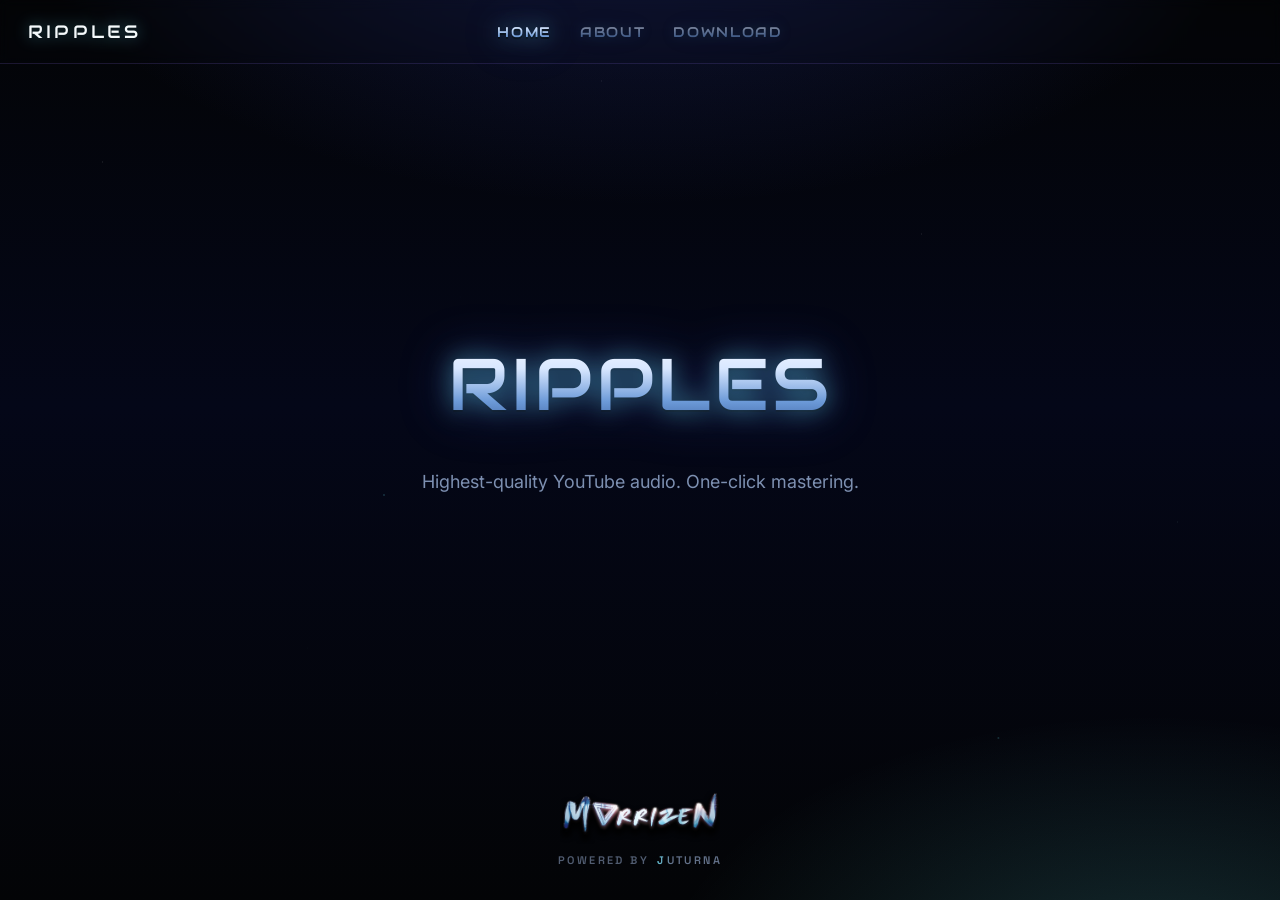
==== index.html @ e48f5643 "Initial commit: Ripples static marketing site Static HTML/CSS site with no build step, served via se" ====
<!doctype html>
<html lang="en">
  <head>
    <meta charset="UTF-8" />
    <meta name="viewport" content="width=device-width, initial-scale=1.0" />
    <title>Ripples — Highest-quality YouTube audio. One-click mastering.</title>
    <meta name="description" content="Ripples — desktop app for high-quality YouTube-to-MP3 downloads with optional one-click mastering." />
    <link rel="preconnect" href="https://fonts.googleapis.com" />
    <link rel="preconnect" href="https://fonts.gstatic.com" crossorigin />
    <link
      href="https://fonts.googleapis.com/css2?family=Inter:wght@400;500;600;700&family=Space+Grotesk:wght@400;500;600;700&family=Audiowide&display=swap"
      rel="stylesheet"
    />
    <link rel="stylesheet" href="styles.css?v=15" />
  </head>
  <body>
    <div class="page">
      <div class="bg-wash" aria-hidden="true"></div>
      <div class="starfield" aria-hidden="true"></div>

      <header class="site-nav">
        <a class="nav-brand" href="index.html" aria-label="Ripples home">RIPPLES</a>
        <nav class="nav-links" aria-label="Primary">
          <a class="nav-link is-active" href="index.html">Home</a>
          <a class="nav-link" href="about.html">About</a>
          <a class="nav-link" href="download.html">Download</a>
        </nav>
      </header>

      <main class="hero">
        <h1 class="hero-title">Ripples</h1>
        <p class="hero-sub">Highest-quality YouTube audio. One-click mastering.</p>
      </main>

      <footer class="site-footer" aria-label="Powered by Juturna">
        <a
          class="morrizen-mark"
          href="https://www.morrizen.io"
          target="_blank"
          rel="noopener noreferrer"
          aria-label="MorrizeN"
        >
          <img src="assets/morrizen-logo.png" alt="MorrizeN" class="morrizen-logo" />
        </a>
        <div class="powered-by-row">
          <span class="powered-by">POWERED BY</span>
          <a
            class="juturna-mark"
            href="https://www.juturna.io"
            target="_blank"
            rel="noopener noreferrer"
          >
            <span class="juturna-text">JUTURNA</span>
          </a>
        </div>
      </footer>
    </div>
  </body>
</html>
---- styles.css ----
:root {
  --color-starlight: #f5fafc;
  --color-glacier-mist: #b2f6f9;
  --color-electric-cyan: #69eafd;
  --color-sky-frost: #b1caf3;
  --color-electric-blue: #3245c5;
  --color-indigo-depth: #543892;
  --color-midnight-navy: #213966;
  --color-void-black: #030406;

  --gradient-beam: linear-gradient(90deg, var(--color-electric-blue) 0%, var(--color-electric-cyan) 100%);

  --text-primary: var(--color-starlight);
  --text-muted: rgba(177, 202, 243, 0.7);

  --glow-primary: 0 0 20px rgba(105, 234, 253, 0.55);
  --glow-secondary: 0 0 20px rgba(105, 234, 253, 0.4);

  --border-subtle: 1px solid rgba(99, 80, 171, 0.3);
}

*,
*::before,
*::after {
  box-sizing: border-box;
}

html,
body {
  margin: 0;
  padding: 0;
  height: 100%;
  background: var(--color-void-black);
  color: var(--text-primary);
  font-family: 'Inter', system-ui, -apple-system, 'Segoe UI', sans-serif;
  font-size: 15px;
  line-height: 1.5;
  -webkit-font-smoothing: antialiased;
  -moz-osx-font-smoothing: grayscale;
}

::selection {
  background: rgba(105, 234, 253, 0.35);
  color: var(--color-starlight);
}

a {
  color: inherit;
}

.page {
  position: relative;
  min-height: 100vh;
  display: flex;
  flex-direction: column;
  isolation: isolate;
  overflow: hidden;
}

/* Long-form pages scroll, so the ambient layers must span the full document
   height rather than being clipped to the first viewport. */
.page:has(.about) {
  overflow: visible;
}

.page:has(.about) .bg-wash,
.page:has(.about) .starfield {
  position: fixed;
}

.bg-wash {
  position: absolute;
  inset: 0;
  z-index: 0;
  pointer-events: none;
  background:
    radial-gradient(1200px 700px at 50% -20%, rgba(50, 69, 197, 0.35), transparent 55%),
    radial-gradient(900px 500px at 90% 110%, rgba(105, 234, 253, 0.18), transparent 55%),
    linear-gradient(180deg, var(--color-void-black) 0%, #040718 45%, var(--color-void-black) 100%);
}

.starfield {
  position: absolute;
  inset: 0;
  z-index: 0;
  pointer-events: none;
  opacity: 0.85;
  background-image:
    radial-gradient(1px 1px at 8% 18%, rgba(245, 250, 252, 0.6), transparent 60%),
    radial-gradient(1px 1px at 24% 72%, rgba(178, 246, 249, 0.5), transparent 60%),
    radial-gradient(1px 1px at 47% 9%, rgba(245, 250, 252, 0.45), transparent 60%),
    radial-gradient(1px 1px at 63% 42%, rgba(177, 202, 243, 0.5), transparent 60%),
    radial-gradient(1px 1px at 81% 12%, rgba(245, 250, 252, 0.6), transparent 60%),
    radial-gradient(1px 1px at 92% 58%, rgba(178, 246, 249, 0.4), transparent 60%),
    radial-gradient(1px 1px at 14% 88%, rgba(245, 250, 252, 0.35), transparent 60%),
    radial-gradient(1px 1px at 36% 33%, rgba(177, 202, 243, 0.4), transparent 60%),
    radial-gradient(1px 1px at 56% 77%, rgba(178, 246, 249, 0.45), transparent 60%),
    radial-gradient(1px 1px at 72% 26%, rgba(245, 250, 252, 0.5), transparent 60%),
    radial-gradient(2px 2px at 30% 55%, rgba(105, 234, 253, 0.35), transparent 70%),
    radial-gradient(2px 2px at 78% 82%, rgba(105, 234, 253, 0.3), transparent 70%);
}

.site-nav {
  position: relative;
  z-index: 2;
  display: grid;
  grid-template-columns: 1fr auto 1fr;
  align-items: center;
  padding: 18px 28px;
  border-bottom: 1px solid rgba(99, 80, 171, 0.25);
  backdrop-filter: blur(6px);
  -webkit-backdrop-filter: blur(6px);
}

.nav-brand {
  grid-column: 1;
  grid-row: 1;
  justify-self: start;
  font-family: 'Audiowide', 'Space Grotesk', 'Inter', system-ui, sans-serif;
  font-size: 18px;
  letter-spacing: 0.18em;
  text-decoration: none;
  color: var(--color-starlight);
  filter: drop-shadow(0 0 8px rgba(105, 234, 253, 0.45));
  transition: filter 140ms ease;
}

.nav-brand:hover {
  filter: drop-shadow(0 0 12px rgba(105, 234, 253, 0.7));
}

.nav-links {
  position: absolute;
  left: 50%;
  top: 50%;
  transform: translate(-50%, -50%);
  display: flex;
  align-items: center;
  justify-content: center;
  gap: 8px;
}

/* Narrow screens: the absolutely-centred links overlap the brand, so drop back
   to normal flow and stack them under it. */
@media (max-width: 640px) {
  .site-nav {
    display: flex;
    flex-direction: column;
    gap: 10px;
    padding: 14px 18px;
  }

  .nav-links {
    position: static;
    transform: none;
  }
}

.nav-link {
  display: inline-flex;
  align-items: center;
  padding: 6px 10px;
  font-family: 'Audiowide', 'Space Grotesk', 'Inter', system-ui, sans-serif;
  font-size: 14px;
  font-weight: 400;
  letter-spacing: 0.12em;
  text-transform: uppercase;
  text-decoration: none;
  background: linear-gradient(180deg, #ffffff 0%, #d8e7ff 35%, #6c9ad8 65%, #2a4a8a 100%);
  -webkit-background-clip: text;
  background-clip: text;
  -webkit-text-fill-color: transparent;
  color: transparent;
  filter:
    drop-shadow(0 0 6px rgba(105, 234, 253, 0.25))
    drop-shadow(0 0 12px rgba(50, 69, 197, 0.2));
  opacity: 0.55;
  transition: opacity 140ms ease, filter 140ms ease;
}

.nav-link:hover {
  opacity: 0.9;
  filter:
    drop-shadow(0 0 8px rgba(105, 234, 253, 0.45))
    drop-shadow(0 0 16px rgba(50, 69, 197, 0.3));
}

.nav-link.is-active {
  opacity: 1;
  filter:
    drop-shadow(0 0 10px rgba(105, 234, 253, 0.6))
    drop-shadow(0 0 20px rgba(50, 69, 197, 0.45))
    drop-shadow(0 2px 0 rgba(3, 4, 6, 0.85));
}

.hero {
  position: relative;
  z-index: 1;
  flex: 1;
  display: flex;
  flex-direction: column;
  align-items: center;
  justify-content: center;
  text-align: center;
  padding: 64px 24px;
  gap: 28px;
}

.hero-title {
  margin: 0;
  font-family: 'Audiowide', 'Space Grotesk', 'Inter', system-ui, sans-serif;
  font-size: clamp(36px, 7vw, 73px);
  font-weight: 400;
  letter-spacing: 0.04em;
  text-transform: uppercase;
  background: linear-gradient(180deg, #ffffff 0%, #d8e7ff 35%, #6c9ad8 65%, #2a4a8a 100%);
  -webkit-background-clip: text;
  background-clip: text;
  -webkit-text-fill-color: transparent;
  color: transparent;
  filter:
    drop-shadow(0 0 12px rgba(105, 234, 253, 0.55))
    drop-shadow(0 0 24px rgba(50, 69, 197, 0.45))
    drop-shadow(0 2px 0 rgba(3, 4, 6, 0.85));
}

.hero-title--sm {
  font-size: clamp(31px, 5.95vw, 62px);
}

.hero-sub {
  margin: 0;
  color: var(--text-muted);
  font-size: clamp(15px, 2vw, 18px);
  max-width: 540px;
}

.download-btn {
  display: inline-flex;
  align-items: center;
  gap: 14px;
  padding: 16px 28px;
  border: 1px solid rgba(105, 234, 253, 0.55);
  border-radius: 14px;
  background: rgba(33, 57, 102, 0.35);
  color: var(--color-starlight);
  font-family: inherit;
  font-size: 15px;
  font-weight: 600;
  text-decoration: none;
  cursor: pointer;
  transition: background 160ms ease, border-color 160ms ease, box-shadow 160ms ease, transform 160ms ease;
  box-shadow: 0 0 0 transparent;
}

.download-btn:hover,
.download-btn:focus-visible {
  outline: none;
  background: rgba(105, 234, 253, 0.12);
  border-color: var(--color-electric-cyan);
  box-shadow: var(--glow-primary);
  transform: translateY(-1px);
}

.download-icon {
  display: inline-flex;
  align-items: center;
  justify-content: center;
  width: 32px;
  height: 32px;
  border-radius: 999px;
  background: var(--gradient-beam);
  color: var(--color-void-black);
  font-size: 18px;
  font-weight: 700;
}

.download-label {
  display: flex;
  flex-direction: column;
  align-items: flex-start;
  line-height: 1.2;
}

.download-title {
  font-size: 16px;
  letter-spacing: 0.01em;
}

.download-meta {
  font-size: 12px;
  font-weight: 500;
  color: var(--text-muted);
  letter-spacing: 0.04em;
  margin-top: 2px;
}

.site-footer {
  position: relative;
  z-index: 1;
  display: flex;
  flex-direction: column;
  align-items: center;
  justify-content: center;
  gap: 8px;
  padding: 24px 16px 32px;
  font-family: 'Space Grotesk', 'Inter', system-ui, sans-serif;
  font-size: 11px;
  font-weight: 600;
  letter-spacing: 0.22em;
}

.morrizen-mark {
  display: inline-block;
  line-height: 0;
  border-radius: 4px;
  cursor: pointer;
  transition: filter 140ms ease;
}

.morrizen-mark:hover {
  filter: brightness(1.12) drop-shadow(0 0 12px rgba(105, 234, 253, 0.35));
}

.morrizen-logo {
  display: block;
  width: 160px;
  height: auto;
  user-select: none;
  -webkit-user-drag: none;
}

.powered-by-row {
  display: flex;
  align-items: center;
  gap: 8px;
}

.powered-by {
  color: rgba(177, 202, 243, 0.45);
}

.juturna-mark {
  position: relative;
  display: inline-block;
  text-decoration: none;
  cursor: pointer;
  border-radius: 4px;
}

.juturna-mark:hover .juturna-text {
  filter: brightness(1.15);
}

.juturna-text {
  background-image: linear-gradient(
    90deg,
    rgba(177, 202, 243, 0.55) 0%,
    rgba(177, 202, 243, 0.55) 35%,
    rgba(105, 234, 253, 1) 50%,
    rgba(177, 202, 243, 0.55) 65%,
    rgba(177, 202, 243, 0.55) 100%
  );
  background-size: 220% 100%;
  background-position: 100% 0;
  -webkit-background-clip: text;
  background-clip: text;
  -webkit-text-fill-color: transparent;
  color: transparent;
  animation: juturna-sweep 3.6s ease-in-out infinite;
}

@keyframes juturna-sweep {
  0% { background-position: 100% 0; }
  60% { background-position: -20% 0; }
  100% { background-position: -20% 0; }
}

/* ==========================================================================
   About page
   ========================================================================== */

.about {
  position: relative;
  z-index: 1;
  width: min(1080px, 100%);
  margin: 0 auto;
  padding: 8px 24px 24px;
}

.about-hero {
  display: flex;
  flex-direction: column;
  align-items: center;
  text-align: center;
  gap: 20px;
  padding: 64px 0 72px;
}

.about-lede {
  margin: 0;
  max-width: 620px;
  color: var(--text-muted);
  font-size: clamp(15px, 1.9vw, 18px);
  line-height: 1.65;
}

.about-chips {
  display: flex;
  flex-wrap: wrap;
  justify-content: center;
  gap: 10px;
  margin-top: 4px;
}

.chip {
  padding: 7px 14px;
  border: 1px solid rgba(105, 234, 253, 0.28);
  border-radius: 999px;
  background: rgba(33, 57, 102, 0.3);
  color: var(--color-glacier-mist);
  font-size: 12px;
  font-weight: 600;
  letter-spacing: 0.06em;
  white-space: nowrap;
}

.about-section {
  padding: 60px 0;
  border-top: 1px solid rgba(99, 80, 171, 0.22);
}

.section-kicker {
  margin: 0 0 8px;
  font-family: 'Space Grotesk', 'Inter', system-ui, sans-serif;
  font-size: 11px;
  font-weight: 600;
  letter-spacing: 0.22em;
  text-transform: uppercase;
  color: var(--color-electric-cyan);
  opacity: 0.75;
}

.section-title {
  margin: 0 0 12px;
  font-family: 'Space Grotesk', 'Inter', system-ui, sans-serif;
  font-size: clamp(23px, 3.4vw, 32px);
  font-weight: 600;
  letter-spacing: 0.01em;
  color: var(--color-starlight);
}

.section-lede {
  margin: 0 0 4px;
  max-width: 620px;
  color: var(--text-muted);
  font-size: 15px;
  line-height: 1.65;
}

/* --- Feature grid --- */

.feature-grid {
  display: grid;
  grid-template-columns: repeat(auto-fit, minmax(260px, 1fr));
  gap: 16px;
  margin-top: 28px;
}

.feature {
  padding: 22px 20px;
  border: var(--border-subtle);
  border-radius: 14px;
  background: rgba(33, 57, 102, 0.16);
  transition: border-color 160ms ease, background 160ms ease, transform 160ms ease;
}

.feature:hover {
  border-color: rgba(105, 234, 253, 0.45);
  background: rgba(33, 57, 102, 0.28);
  transform: translateY(-2px);
}

.feature-icon {
  display: inline-flex;
  align-items: center;
  justify-content: center;
  width: 38px;
  height: 38px;
  margin-bottom: 14px;
  border-radius: 10px;
  background: var(--gradient-beam);
  color: var(--color-void-black);
  font-size: 18px;
  font-weight: 700;
  line-height: 1;
}

.feature-title {
  margin: 0 0 7px;
  font-family: 'Space Grotesk', 'Inter', system-ui, sans-serif;
  font-size: 16px;
  font-weight: 600;
  color: var(--color-starlight);
}

.feature-text {
  margin: 0;
  color: var(--text-muted);
  font-size: 14px;
  line-height: 1.6;
}

/* --- Screenshots --- */

.shot-row {
  display: grid;
  grid-template-columns: repeat(auto-fit, minmax(280px, 1fr));
  gap: 22px;
  margin-top: 28px;
}

.shot {
  margin: 0;
  display: flex;
  flex-direction: column;
  gap: 12px;
}

.shot img {
  display: block;
  width: 100%;
  height: auto;
  border: 1px solid rgba(99, 80, 171, 0.4);
  border-radius: 14px;
  background: var(--color-void-black);
  box-shadow: 0 18px 44px rgba(3, 4, 6, 0.6);
  transition: border-color 160ms ease, box-shadow 160ms ease, transform 160ms ease;
}

.shot img:hover {
  border-color: rgba(105, 234, 253, 0.45);
  box-shadow: 0 18px 52px rgba(3, 4, 6, 0.7), var(--glow-secondary);
  transform: translateY(-3px);
}

.shot-caption {
  color: var(--text-muted);
  font-size: 13px;
  line-height: 1.6;
}

.shot-caption strong {
  color: var(--color-glacier-mist);
  font-weight: 600;
}

/* --- Steps --- */

.steps {
  display: grid;
  grid-template-columns: repeat(auto-fit, minmax(210px, 1fr));
  gap: 16px;
  margin: 28px 0 0;
  padding: 0;
  list-style: none;
  counter-reset: none;
}

.step {
  position: relative;
  padding: 22px 20px;
  border: var(--border-subtle);
  border-radius: 14px;
  background: rgba(33, 57, 102, 0.16);
}

.step-num {
  display: inline-flex;
  align-items: center;
  justify-content: center;
  width: 30px;
  height: 30px;
  margin-bottom: 13px;
  border-radius: 999px;
  border: 1px solid rgba(105, 234, 253, 0.5);
  color: var(--color-electric-cyan);
  font-family: 'Space Grotesk', 'Inter', system-ui, sans-serif;
  font-size: 14px;
  font-weight: 700;
}

.step-title {
  margin: 0 0 6px;
  font-family: 'Space Grotesk', 'Inter', system-ui, sans-serif;
  font-size: 15px;
  font-weight: 600;
  color: var(--color-starlight);
}

.step-text {
  margin: 0;
  color: var(--text-muted);
  font-size: 14px;
  line-height: 1.6;
}

/* --- Mastering chain --- */

.chain {
  display: grid;
  grid-template-columns: repeat(auto-fit, minmax(200px, 1fr));
  gap: 14px;
  margin-top: 28px;
}

.chain-item {
  padding: 20px 18px;
  border: var(--border-subtle);
  border-radius: 14px;
  background: rgba(33, 57, 102, 0.16);
  /* Left edge carries the gradient so the four stages read as one signal path. */
  border-left: 2px solid transparent;
  border-image: var(--gradient-beam) 1;
  border-image-slice: 1;
}

.chain-step {
  margin: 0 0 7px;
  font-family: 'Space Grotesk', 'Inter', system-ui, sans-serif;
  font-size: 12px;
  font-weight: 700;
  letter-spacing: 0.14em;
  text-transform: uppercase;
  color: var(--color-electric-cyan);
}

.chain-text {
  margin: 0;
  color: var(--text-muted);
  font-size: 14px;
  line-height: 1.6;
}

.fine-print {
  margin: 20px 0 0;
  color: rgba(177, 202, 243, 0.55);
  font-size: 13px;
  line-height: 1.6;
}

/* --- Specs --- */

.specs {
  display: grid;
  grid-template-columns: repeat(auto-fit, minmax(300px, 1fr));
  gap: 0 32px;
  margin: 24px 0 0;
}

.spec {
  display: flex;
  flex-wrap: wrap;
  align-items: baseline;
  justify-content: space-between;
  gap: 12px;
  padding: 14px 0;
  border-bottom: 1px solid rgba(99, 80, 171, 0.22);
}

.spec dt {
  color: var(--color-sky-frost);
  font-size: 13px;
  font-weight: 600;
  letter-spacing: 0.04em;
}

.spec dd {
  margin: 0;
  color: var(--text-muted);
  font-size: 13px;
  text-align: right;
}

/* --- CTA --- */

.about-cta {
  display: flex;
  flex-direction: column;
  align-items: center;
  text-align: center;
  gap: 12px;
  margin-top: 24px;
  padding: 56px 24px 64px;
  border: var(--border-subtle);
  border-radius: 18px;
  background:
    radial-gradient(600px 220px at 50% 0%, rgba(50, 69, 197, 0.28), transparent 70%),
    rgba(33, 57, 102, 0.16);
}

.cta-title {
  margin: 0;
  font-family: 'Space Grotesk', 'Inter', system-ui, sans-serif;
  font-size: clamp(21px, 3vw, 27px);
  font-weight: 600;
  color: var(--color-starlight);
}

.cta-text {
  margin: 0 0 10px;
  color: var(--text-muted);
  font-size: 15px;
}

@media (max-width: 640px) {
  .about-hero {
    padding: 44px 0 52px;
  }

  .about-section {
    padding: 44px 0;
  }

  .spec {
    justify-content: flex-start;
  }

  .spec dd {
    text-align: left;
  }
}

@media (prefers-reduced-motion: reduce) {
  .feature,
  .shot img {
    transition: none;
  }

  .feature:hover,
  .shot img:hover {
    transform: none;
  }
}
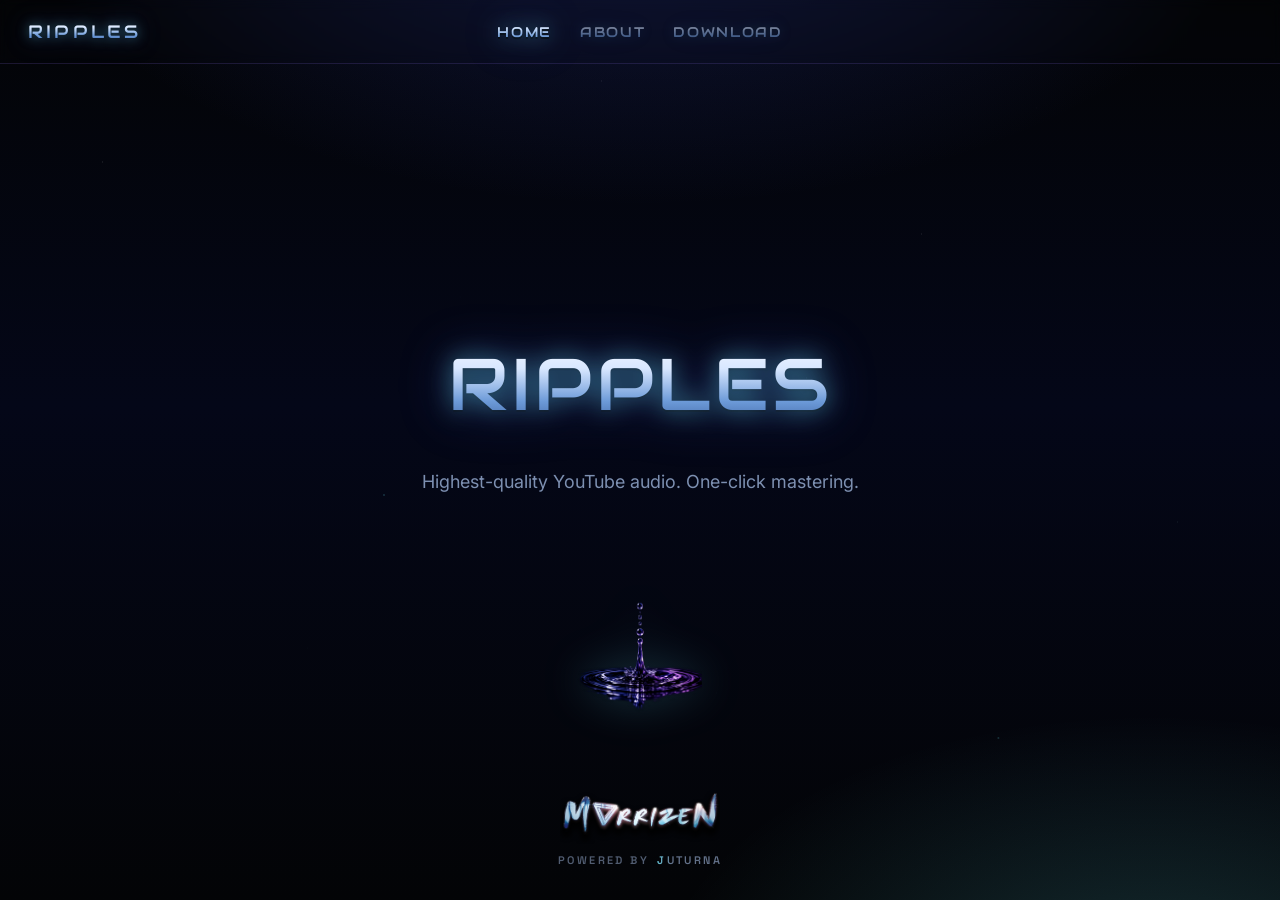
==== commit 3a43b015: "Add favicons and hero droplet; polish nav brand - favicon.ico (16/32/48), favicon-32.png, apple-touc" ====
--- a/index.html
+++ b/index.html
@@ -5,13 +5,16 @@
     <meta name="viewport" content="width=device-width, initial-scale=1.0" />
     <title>Ripples — Highest-quality YouTube audio. One-click mastering.</title>
     <meta name="description" content="Ripples — desktop app for high-quality YouTube-to-MP3 downloads with optional one-click mastering." />
+    <link rel="icon" href="assets/favicon.ico" sizes="any" />
+    <link rel="icon" type="image/png" href="assets/favicon-32.png" sizes="32x32" />
+    <link rel="apple-touch-icon" href="assets/apple-touch-icon.png" />
     <link rel="preconnect" href="https://fonts.googleapis.com" />
     <link rel="preconnect" href="https://fonts.gstatic.com" crossorigin />
     <link
       href="https://fonts.googleapis.com/css2?family=Inter:wght@400;500;600;700&family=Space+Grotesk:wght@400;500;600;700&family=Audiowide&display=swap"
       rel="stylesheet"
     />
-    <link rel="stylesheet" href="styles.css?v=15" />
+    <link rel="stylesheet" href="styles.css?v=32" />
   </head>
   <body>
     <div class="page">
@@ -30,6 +33,15 @@
       <main class="hero">
         <h1 class="hero-title">Ripples</h1>
         <p class="hero-sub">Highest-quality YouTube audio. One-click mastering.</p>
+        <img
+          class="hero-drop"
+          src="assets/icon.png"
+          alt=""
+          aria-hidden="true"
+          width="1024"
+          height="1024"
+          decoding="async"
+        />
       </main>
 
       <footer class="site-footer" aria-label="Powered by Juturna">
--- a/styles.css
+++ b/styles.css
@@ -120,13 +120,23 @@
   font-size: 18px;
   letter-spacing: 0.18em;
   text-decoration: none;
-  color: var(--color-starlight);
-  filter: drop-shadow(0 0 8px rgba(105, 234, 253, 0.45));
+  background: linear-gradient(180deg, #ffffff 0%, #d8e7ff 35%, #6c9ad8 65%, #2a4a8a 100%);
+  -webkit-background-clip: text;
+  background-clip: text;
+  -webkit-text-fill-color: transparent;
+  color: transparent;
+  filter:
+    drop-shadow(0 0 6px rgba(105, 234, 253, 0.5))
+    drop-shadow(0 0 12px rgba(50, 69, 197, 0.4))
+    drop-shadow(0 1px 0 rgba(3, 4, 6, 0.85));
   transition: filter 140ms ease;
 }
 
 .nav-brand:hover {
-  filter: drop-shadow(0 0 12px rgba(105, 234, 253, 0.7));
+  filter:
+    drop-shadow(0 0 9px rgba(105, 234, 253, 0.7))
+    drop-shadow(0 0 18px rgba(50, 69, 197, 0.5))
+    drop-shadow(0 1px 0 rgba(3, 4, 6, 0.85));
 }
 
 .nav-links {
@@ -206,6 +216,47 @@
   gap: 28px;
 }
 
+/* The slot takes no part in the hero's vertical centring: its own height and
+   the hero's gap are cancelled out, so the title/sub/button group sits exactly
+   where it does without a logo. The droplet is then painted into the free space
+   below the button, centred between it and the footer. */
+.hero-logo-slot {
+  display: flex;
+  align-items: center;
+  justify-content: center;
+  width: 100%;
+  flex: 0 0 auto;
+  height: 0;
+  margin-top: -28px;
+  overflow: visible;
+}
+
+.hero-logo {
+  display: block;
+  width: clamp(140px, 14vw, 180px);
+  height: auto;
+  /* Bounded against the viewport, not the parent: a percentage of an
+     auto-height flex parent resolves to zero and hides the logo. */
+  max-height: min(180px, 14vh);
+  object-fit: contain;
+  user-select: none;
+  -webkit-user-drag: none;
+  /* The source is a square photo whose bright mass (droplet + splash) sits at
+     x=0.488, y=0.655 — below the frame's geometric centre — so the image is
+     nudged up/right to put that centroid on the true centre line. */
+  /* The vertical term drops the droplet out of the text group's flow position
+     into the free space below the button, landing it midway between the button
+     and the footer. Fixed px: the gap it centres in is itself a fixed leftover
+     of the hero's padding, so a vh-based offset drifts as the window resizes. */
+  transform: translate(4.2%, calc(-7% + 118px));
+  /* Solid black background: screen blending drops it into the page. The mask is
+     an ellipse centred on that mass, tall enough to keep the bead chain. */
+  mix-blend-mode: screen;
+  -webkit-mask-image: radial-gradient(62% 78% at 49% 58%, #000 62%, transparent 97%);
+  mask-image: radial-gradient(62% 78% at 49% 58%, #000 62%, transparent 97%);
+  filter: drop-shadow(0 0 26px rgba(105, 234, 253, 0.22));
+}
+
 .hero-title {
   margin: 0;
   font-family: 'Audiowide', 'Space Grotesk', 'Inter', system-ui, sans-serif;
@@ -226,6 +277,23 @@
 
 .hero-title--sm {
   font-size: clamp(31px, 5.95vw, 62px);
+}
+
+/* Absolutely positioned so the droplet contributes zero height to .hero's flex
+   layout — .hero is justify-content: center, so an in-flow image would grow the
+   stack and drag the title upward. Sized from the reference screenshot: the
+   droplet measured ~9.7% of viewport width. */
+.hero-drop {
+  position: absolute;
+  left: 50%;
+  top: 76%;
+  transform: translateX(-50%);
+  width: clamp(84px, 9.7vw, 150px);
+  height: auto;
+  user-select: none;
+  -webkit-user-drag: none;
+  pointer-events: none;
+  filter: drop-shadow(0 0 22px rgba(105, 234, 253, 0.2));
 }
 
 .hero-sub {
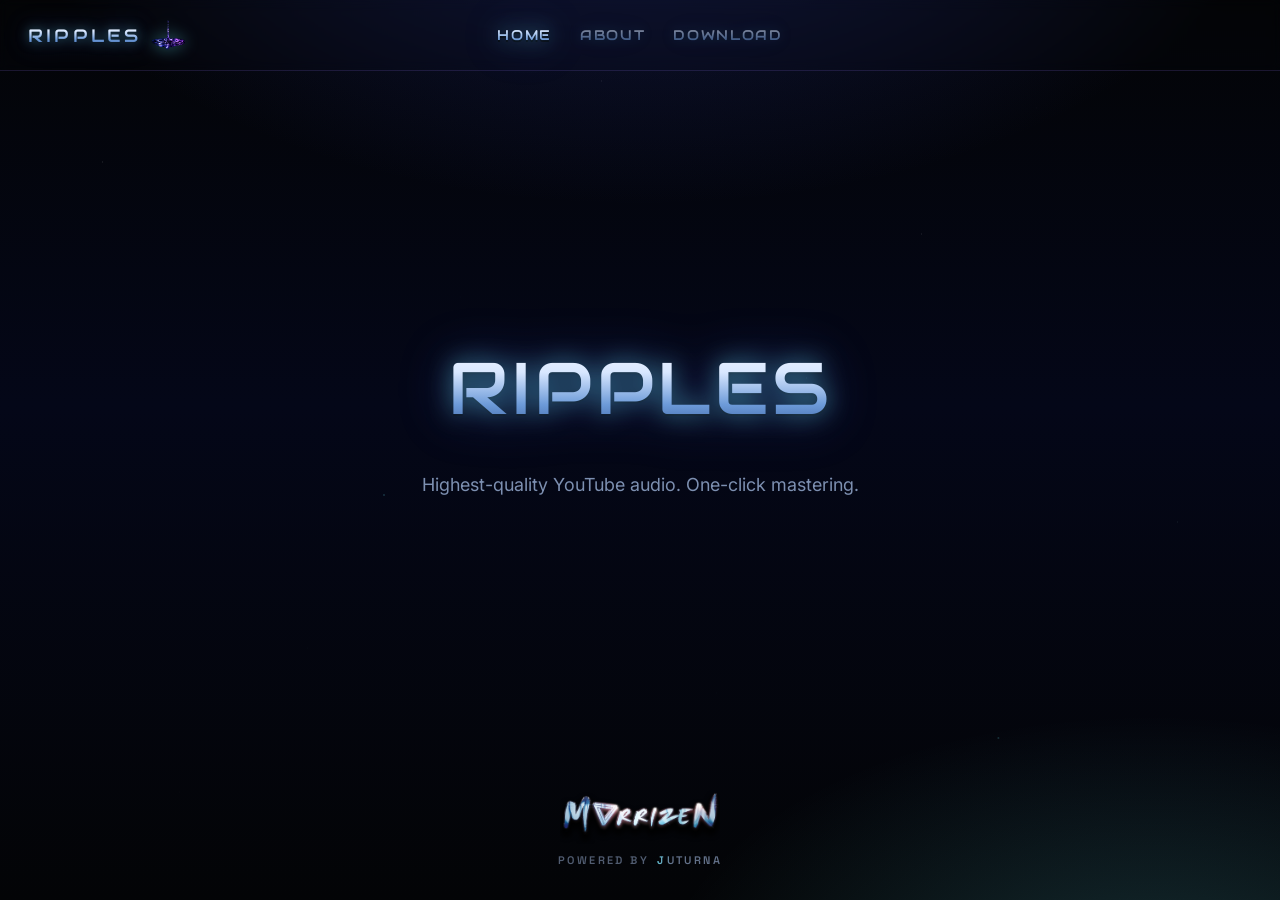
==== commit 5d2a59ba: "Move Ripples droplet into the nav brand lockup Remove the hero droplet from index.html and place the" ====
--- a/index.html
+++ b/index.html
@@ -14,7 +14,7 @@
       href="https://fonts.googleapis.com/css2?family=Inter:wght@400;500;600;700&family=Space+Grotesk:wght@400;500;600;700&family=Audiowide&display=swap"
       rel="stylesheet"
     />
-    <link rel="stylesheet" href="styles.css?v=32" />
+    <link rel="stylesheet" href="styles.css?v=37" />
   </head>
   <body>
     <div class="page">
@@ -22,7 +22,11 @@
       <div class="starfield" aria-hidden="true"></div>
 
       <header class="site-nav">
-        <a class="nav-brand" href="index.html" aria-label="Ripples home">RIPPLES</a>
+        <a class="nav-brand" href="index.html" aria-label="Ripples home">
+          <span class="nav-brand-text">RIPPLES</span>
+          <img class="nav-brand-icon" src="assets/icon.png" alt="" aria-hidden="true"
+               width="1024" height="1024" decoding="async" />
+        </a>
         <nav class="nav-links" aria-label="Primary">
           <a class="nav-link is-active" href="index.html">Home</a>
           <a class="nav-link" href="about.html">About</a>
@@ -33,15 +37,6 @@
       <main class="hero">
         <h1 class="hero-title">Ripples</h1>
         <p class="hero-sub">Highest-quality YouTube audio. One-click mastering.</p>
-        <img
-          class="hero-drop"
-          src="assets/icon.png"
-          alt=""
-          aria-hidden="true"
-          width="1024"
-          height="1024"
-          decoding="async"
-        />
       </main>
 
       <footer class="site-footer" aria-label="Powered by Juturna">
--- a/styles.css
+++ b/styles.css
@@ -116,10 +116,19 @@
   grid-column: 1;
   grid-row: 1;
   justify-self: start;
+  display: inline-flex;
+  align-items: center;
+  gap: 9px;
+  text-decoration: none;
+  transition: filter 140ms ease;
+}
+
+/* The gradient lives on the text span, not the anchor: background-clip: text on
+   a parent would clip the icon out of existence. */
+.nav-brand-text {
   font-family: 'Audiowide', 'Space Grotesk', 'Inter', system-ui, sans-serif;
   font-size: 18px;
   letter-spacing: 0.18em;
-  text-decoration: none;
   background: linear-gradient(180deg, #ffffff 0%, #d8e7ff 35%, #6c9ad8 65%, #2a4a8a 100%);
   -webkit-background-clip: text;
   background-clip: text;
@@ -129,14 +138,31 @@
     drop-shadow(0 0 6px rgba(105, 234, 253, 0.5))
     drop-shadow(0 0 12px rgba(50, 69, 197, 0.4))
     drop-shadow(0 1px 0 rgba(3, 4, 6, 0.85));
-  transition: filter 140ms ease;
-}
-
-.nav-brand:hover {
+}
+
+/* Sits to the right of the wordmark. The source is a dark photo, so it is
+   lifted to read against the near-black bar. */
+.nav-brand-icon {
+  width: 34px;
+  height: 34px;
+  object-fit: contain;
+  flex: 0 0 auto;
+  user-select: none;
+  -webkit-user-drag: none;
+  filter: brightness(1.5) saturate(1.15)
+    drop-shadow(0 0 8px rgba(105, 234, 253, 0.45));
+}
+
+.nav-brand:hover .nav-brand-text {
   filter:
     drop-shadow(0 0 9px rgba(105, 234, 253, 0.7))
     drop-shadow(0 0 18px rgba(50, 69, 197, 0.5))
     drop-shadow(0 1px 0 rgba(3, 4, 6, 0.85));
+}
+
+.nav-brand:hover .nav-brand-icon {
+  filter: brightness(1.75) saturate(1.25)
+    drop-shadow(0 0 12px rgba(105, 234, 253, 0.65));
 }
 
 .nav-links {
@@ -279,23 +305,6 @@
   font-size: clamp(31px, 5.95vw, 62px);
 }
 
-/* Absolutely positioned so the droplet contributes zero height to .hero's flex
-   layout — .hero is justify-content: center, so an in-flow image would grow the
-   stack and drag the title upward. Sized from the reference screenshot: the
-   droplet measured ~9.7% of viewport width. */
-.hero-drop {
-  position: absolute;
-  left: 50%;
-  top: 76%;
-  transform: translateX(-50%);
-  width: clamp(84px, 9.7vw, 150px);
-  height: auto;
-  user-select: none;
-  -webkit-user-drag: none;
-  pointer-events: none;
-  filter: drop-shadow(0 0 22px rgba(105, 234, 253, 0.2));
-}
-
 .hero-sub {
   margin: 0;
   color: var(--text-muted);
